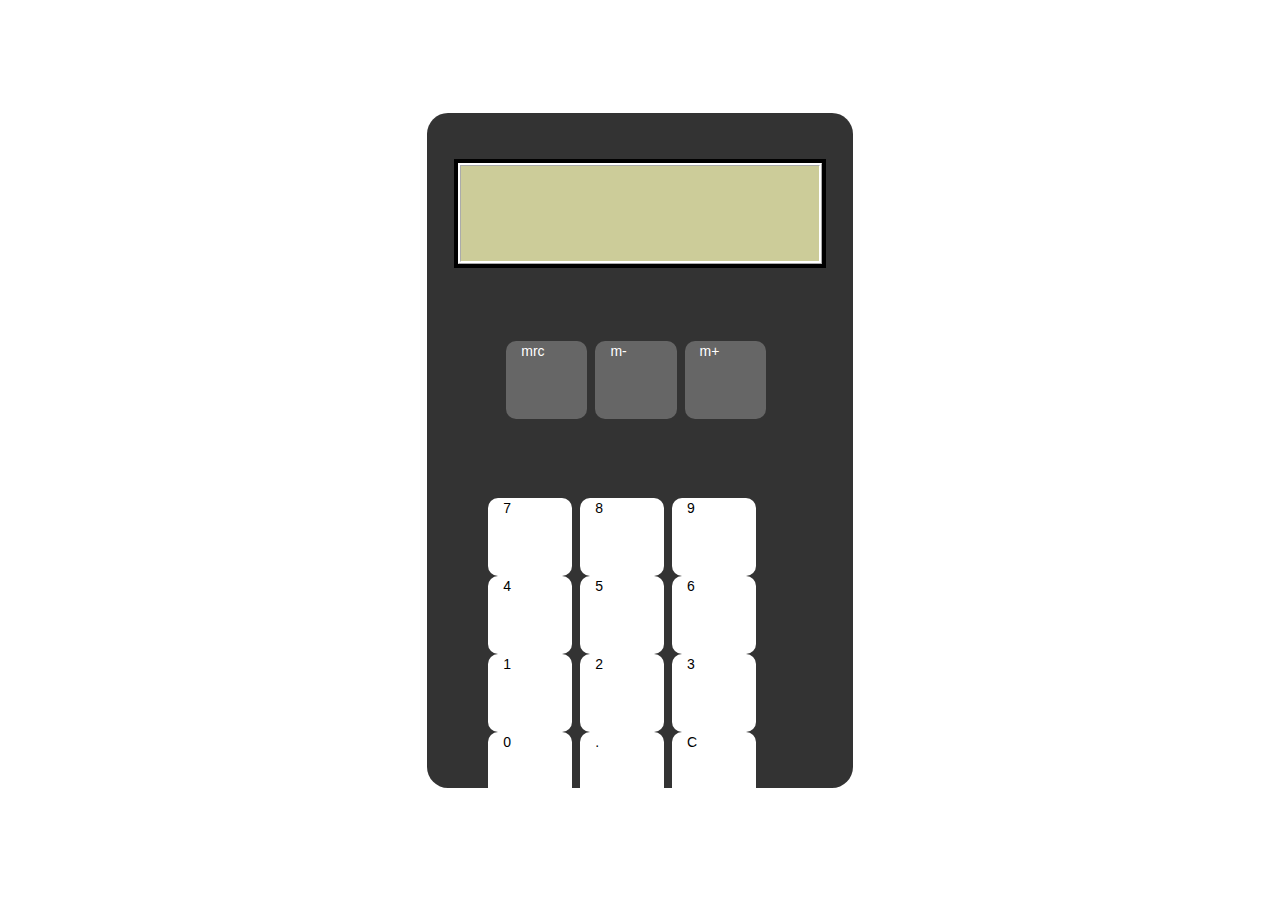
==== calculator/index.html @ 81769f44 "nosVolvimoLocoConElFlex" ====
<!DOCTYPE html>
<html>
<head>
	<title> Calculator de la ostia </title>
	<script type="text/javascript" src="scripts.js" ></script>
	<link rel="stylesheet" type="text/css" href="styles.css">
	<link rel="stylesheet" type="text/css" href="bootstrap-dist/css/bootstrap.css">
</head>
<body>
	<div class="calculatorContainer col-md-4">
		<div id="displayContainer" class="col-md-11 doubleBorder">
		</div>
		<div id="memoryContainer" class="col-md-9">
			<ul>
				<li class="col-md-3"> mrc </li>
				<li class="col-md-3"> m- </li>
				<li class="col-md-3"> m+ </li>
			</ul>
		</div>
		<div id="numberContainer" class="col-md-11">
			<ul class="numbers col-md-11">
				<li class="col-md-4">7</li>
				<li class="col-md-4">8</li>
				<li class="col-md-4">9</li>
				<break></break>
				<li class="col-md-4">4</li>
				<li class="col-md-4">5</li>
				<li class="col-md-4">6</li>
				<break></break>
				<li class="col-md-4">1</li>
				<li class="col-md-4">2</li>
				<li class="col-md-4">3</li>
				<break></break>
				<li class="col-md-4">0</li>
				<li id="dot" class="col-md-4">.</li>
				<li id="reset" class="col-md-4">C</li>
			</ul>
		</div>
		<div id="operationContainer">
			<ul>
				<li id="division">/</li>
				<li id="multiplication">*</li>
				<li id="substract">-</li>
				<li id="plus">+</li>
				<li id="result">=</li>
			</ul>
		</div>
	</div>
</body>
</html>
---- calculator/styles.css ----
body {
	display: flex;
  	align-items: center;
  	justify-content: center;
  	flex-wrap: wrap;
  	height: 100vh;
}

.calculatorContainer{
	height: 75%;
	background-color: #333333;
	border-radius: 21px;
	display: flex;
  	align-items: center;
  	justify-content: center;
  	flex-wrap: wrap;
}

#displayContainer{
	background-color: #cccc99;
	height: 15%;
    margin-top: 18px;
	border: solid 3px white;
    border-style: ridge;
    box-shadow: 0 0 0 4px black;
  }
#memoryContainer{
    height: 12%;
    margin-top: 11px;
}

#memoryContainer ul{
	height: 100%;
	padding: 0px;
	display: flex;
}
#memoryContainer li{
	background-color: #666666;
	float: left;
	list-style-type: none;
	border-radius: 10px;
	color: white;
	height: 96%;
	flex-basis: 0;
	flex-grow: 1;
	margin-right: 8px;

}
#numberContainer{
    height: 12%;
    margin-top: 11px;
}
break{
	flex-basis: 100%;
	width: 0;
	height: 0;
	overflow: hidden;
}
#numberContainer ul{
	height: 100%;
	display: flex;
	flex-wrap: wrap;
}
#numberContainer li{
	background-color: #ffffff;
	float: left;
	list-style-type: none;
	border-radius: 10px;
	color: black;
	height: 96%;
	margin-right: 8px;
	flex-basis: 0;
	flex-grow: 1;
}
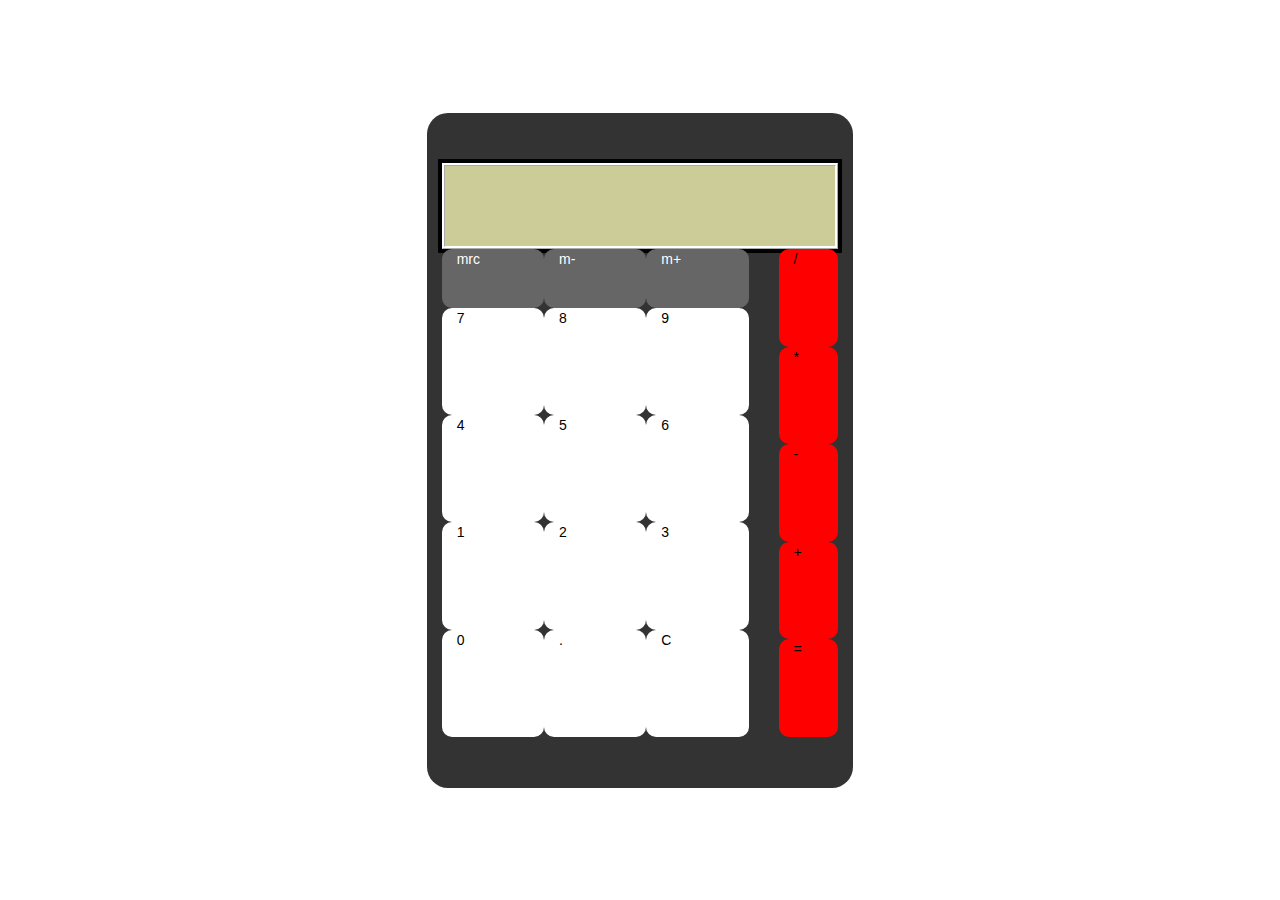
==== commit 70431c0d: "FLEX" ====
--- a/calculator/index.html
+++ b/calculator/index.html
@@ -8,43 +8,53 @@
 </head>
 <body>
 	<div class="calculatorContainer col-md-4">
-		<div id="displayContainer" class="col-md-11 doubleBorder">
-		</div>
-		<div id="memoryContainer" class="col-md-9">
-			<ul>
-				<li class="col-md-3"> mrc </li>
-				<li class="col-md-3"> m- </li>
-				<li class="col-md-3"> m+ </li>
-			</ul>
-		</div>
-		<div id="numberContainer" class="col-md-11">
-			<ul class="numbers col-md-11">
-				<li class="col-md-4">7</li>
-				<li class="col-md-4">8</li>
-				<li class="col-md-4">9</li>
-				<break></break>
-				<li class="col-md-4">4</li>
-				<li class="col-md-4">5</li>
-				<li class="col-md-4">6</li>
-				<break></break>
-				<li class="col-md-4">1</li>
-				<li class="col-md-4">2</li>
-				<li class="col-md-4">3</li>
-				<break></break>
-				<li class="col-md-4">0</li>
-				<li id="dot" class="col-md-4">.</li>
-				<li id="reset" class="col-md-4">C</li>
-			</ul>
-		</div>
-		<div id="operationContainer">
-			<ul>
-				<li id="division">/</li>
-				<li id="multiplication">*</li>
-				<li id="substract">-</li>
-				<li id="plus">+</li>
-				<li id="result">=</li>
-			</ul>
-		</div>
+		<div id="totalContainer">
+			<div id="displayContainer" class="col-md-12">
+			</div>
+			<div id="mixContainer">
+				<div id="superContainer">
+					<div id="memoryContainer" class="col-md-12">
+						<ul>
+							<li class="col-md-4"> mrc </li>
+							<li class="col-md-4"> m- </li>
+							<li class="col-md-4"> m+ </li>
+						</ul>
+					</div>
+					<div id="numberContainer" class="col-md-12">
+						<ul class="numbers col-md-12">
+							<li class="col-md-4">7</li>
+							<li class="col-md-4">8</li>
+							<li class="col-md-4">9</li>
+							<break></break>
+							<li class="col-md-4">4</li>
+							<li class="col-md-4">5</li>
+							<li class="col-md-4">6</li>
+							<break></break>
+							<li class="col-md-4">1</li>
+							<li class="col-md-4">2</li>
+							<li class="col-md-4">3</li>
+							<break></break>
+							<li class="col-md-4">0</li>
+							<li id="dot" class="col-md-4">.</li>
+							<li id="reset" class="col-md-4">C</li>
+						</ul>
+					</div>
+				</div>	
+				<div id="operationContainer" class="col-md-4">
+					<ul>
+						<li id="division" class="col-md-4">/</li>
+						<break></break>
+						<li id="multiplication" class="col-md-4">*</li>
+						<break></break>
+						<li id="substract" class="col-md-4" >-</li>
+						<break></break>
+						<li id="plus" class="col-md-4">+</li>
+						<break></break>
+						<li id="result" class="col-md-4">=</li>
+					</ul>
+				</div>
+			</div>	
+		</div>	
 	</div>
 </body>
 </html>--- a/calculator/styles.css
+++ b/calculator/styles.css
@@ -13,42 +13,47 @@
 	display: flex;
   	align-items: center;
   	justify-content: center;
-  	flex-wrap: wrap;
 }
 
+#totalContainer{
+	height: 85%;
+}
+#mixContainer{
+	display: flex;
+	clear: both;
+	height: 85%;
+}
 #displayContainer{
 	background-color: #cccc99;
 	height: 15%;
-    margin-top: 18px;
 	border: solid 3px white;
     border-style: ridge;
     box-shadow: 0 0 0 4px black;
   }
 #memoryContainer{
     height: 12%;
-    margin-top: 11px;
+    padding-left: 0;
 }
 
 #memoryContainer ul{
 	height: 100%;
 	padding: 0px;
 	display: flex;
+	flex-wrap: wrap;
 }
 #memoryContainer li{
 	background-color: #666666;
-	float: left;
+	height: 100%;
 	list-style-type: none;
 	border-radius: 10px;
 	color: white;
-	height: 96%;
 	flex-basis: 0;
 	flex-grow: 1;
-	margin-right: 8px;
 
 }
 #numberContainer{
-    height: 12%;
-    margin-top: 11px;
+    height: 88%;
+    padding-left: 0;
 }
 break{
 	flex-basis: 100%;
@@ -60,15 +65,36 @@
 	height: 100%;
 	display: flex;
 	flex-wrap: wrap;
+	padding: 0px;
 }
 #numberContainer li{
 	background-color: #ffffff;
-	float: left;
+	height: 25%;
 	list-style-type: none;
 	border-radius: 10px;
 	color: black;
-	height: 96%;
-	margin-right: 8px;
 	flex-basis: 0;
 	flex-grow: 1;
+}
+#operationContainer{
+	height: 100%;
+    margin-left: auto;
+    padding-right: 0;
+}
+#operationContainer ul{
+	height: 100%;
+	display: flex;
+	flex-wrap: wrap;
+	padding: 0px;
+	order: 3;
+}
+#operationContainer li{
+	background-color: red;
+	height: 20%;
+	list-style-type: none;
+	border-radius: 10px;
+	color: black;
+	flex-basis: 0;
+	flex-grow: 1;
+
 }